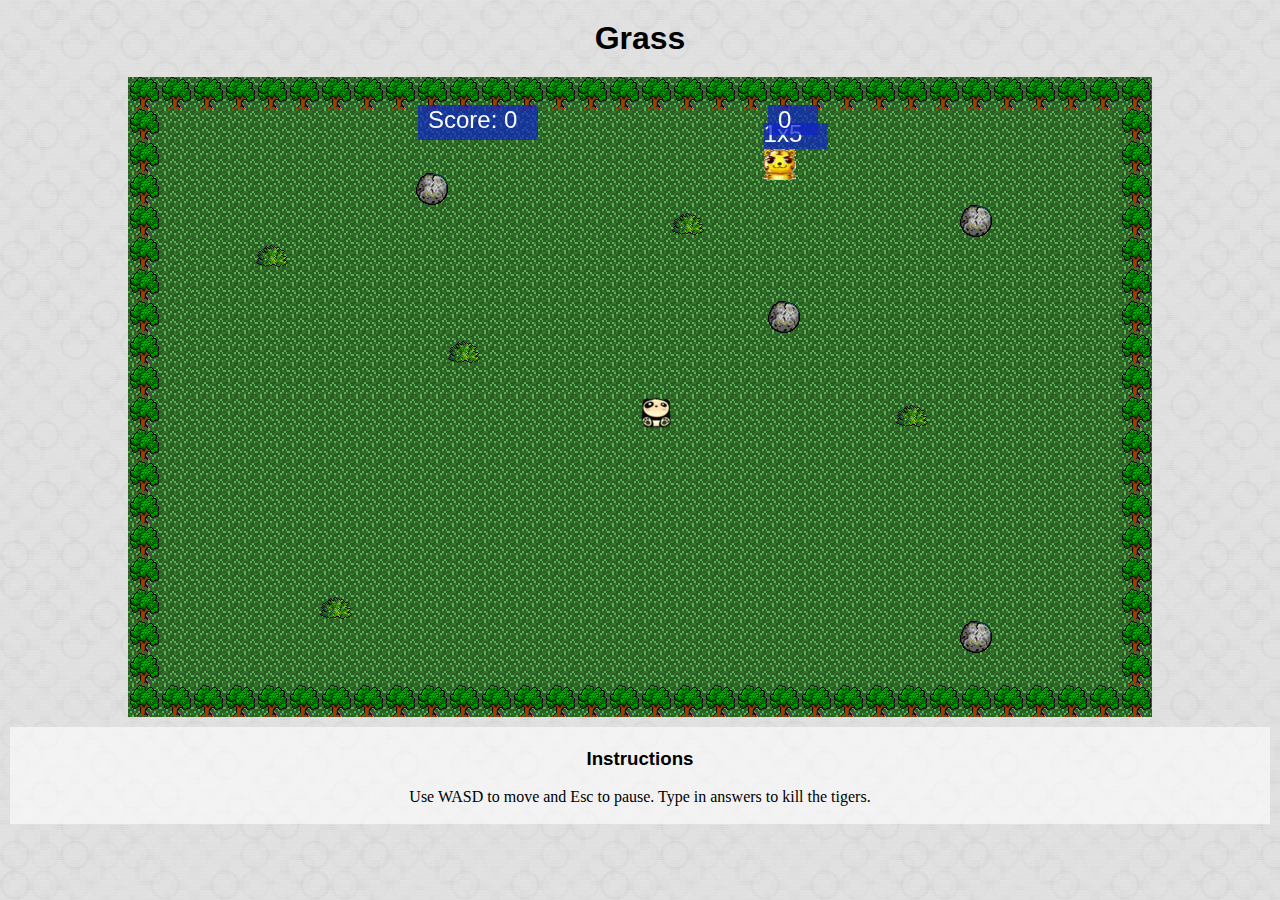
==== home.html @ bc873f3e "uploads" ====
<html>
	<head>
		<title>Grass</title>
	</head>
	<body style="margin:0px; background-image:url('strange_bullseyes.png')">
		<div id="game-container" style="width:100%; text-align:center">
			<h1 style="font-family:Arial; margin:10px; padding:10px">Grass</h1>
			<canvas id="canvas" >Loading...</canvas>
			<div style="background-color: rgba(255,255,255,0.6); margin:10px; padding:2px">
				<h3 style="font-family:Arial">Instructions</h3>
				<p style="font-family:Garamond">Use WASD to move and Esc to pause. Type in answers to kill the tigers.</p>
			</div>
		</div>

	</body>
	<script src = "game.js"></script>
</html>
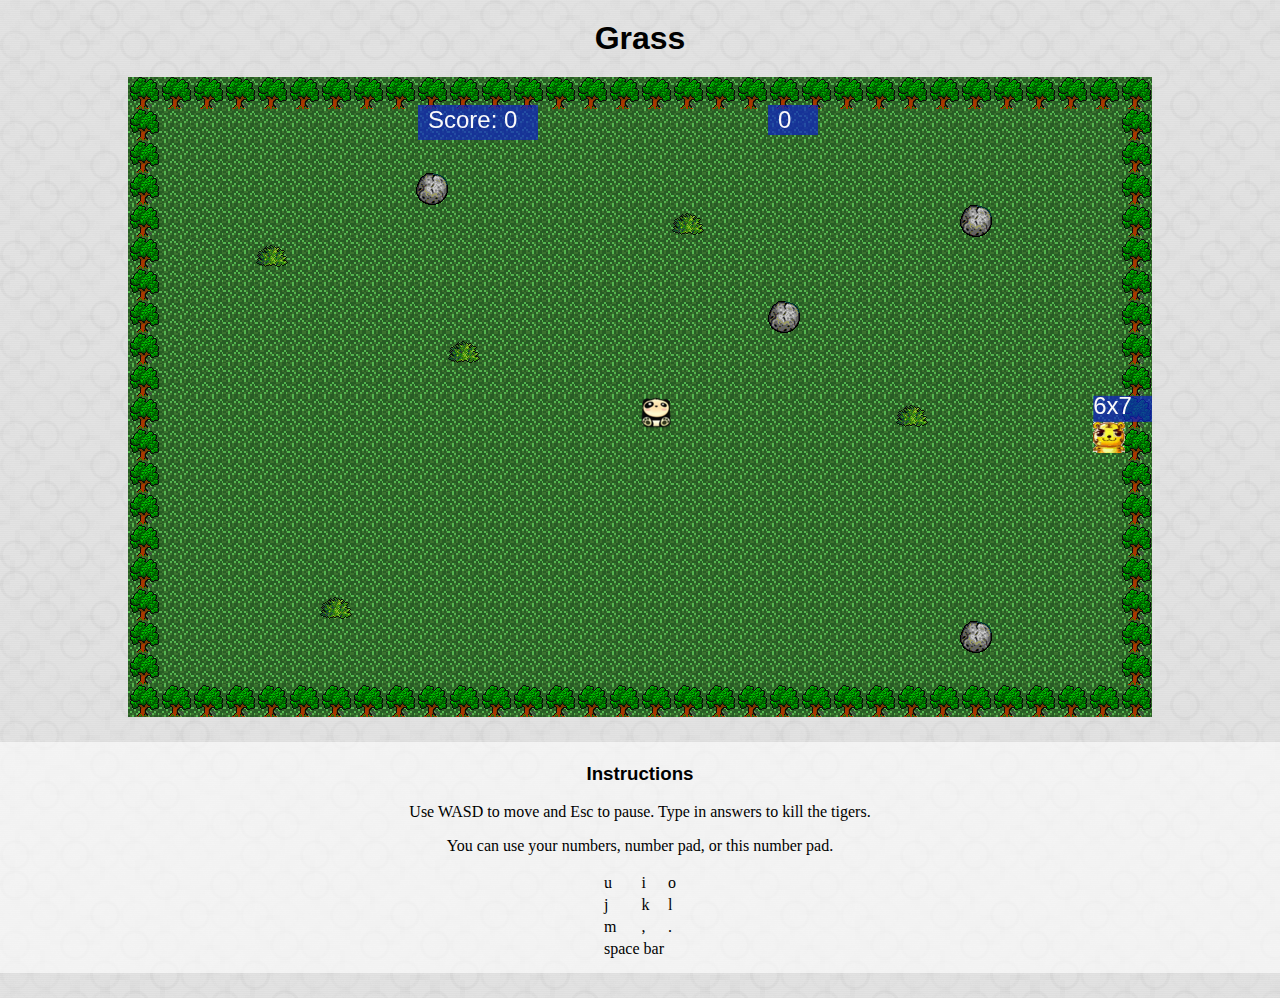
==== commit e25c0e94: "added keyboard numberpad" ====
--- a/home.html
+++ b/home.html
@@ -1,14 +1,36 @@
 <html>
 	<head>
 		<title>Grass</title>
+		<link href="css.css" rel="stylesheet" type="text/css">
 	</head>
 	<body style="margin:0px; background-image:url('strange_bullseyes.png')">
 		<div id="game-container" style="width:100%; text-align:center">
 			<h1 style="font-family:Arial; margin:10px; padding:10px">Grass</h1>
 			<canvas id="canvas" >Loading...</canvas>
-			<div style="background-color: rgba(255,255,255,0.6); margin:10px; padding:2px">
+			<div style="background-color: rgba(255,255,255,0.6); margin-top:25px; margin-bottom:25px; padding:2px">
 				<h3 style="font-family:Arial">Instructions</h3>
 				<p style="font-family:Garamond">Use WASD to move and Esc to pause. Type in answers to kill the tigers.</p>
+				<p>You can use your numbers, number pad, or this number pad.</p>
+				<table style="margin:auto; margin-bottom:10px">
+					<tr>
+						<td>u</td>
+						<td>i</td>
+						<td>o</td>
+					</tr>
+					<tr>
+						<td>j</td>
+						<td>k</td>
+						<td>l</td>
+					</tr>
+					<tr>
+						<td>m</td>
+						<td>,</td>
+						<td>.</td>
+					</tr>
+					<tr>
+						<td colspan="2">space bar</td>
+					</tr>
+				</table>
 			</div>
 		</div>
 
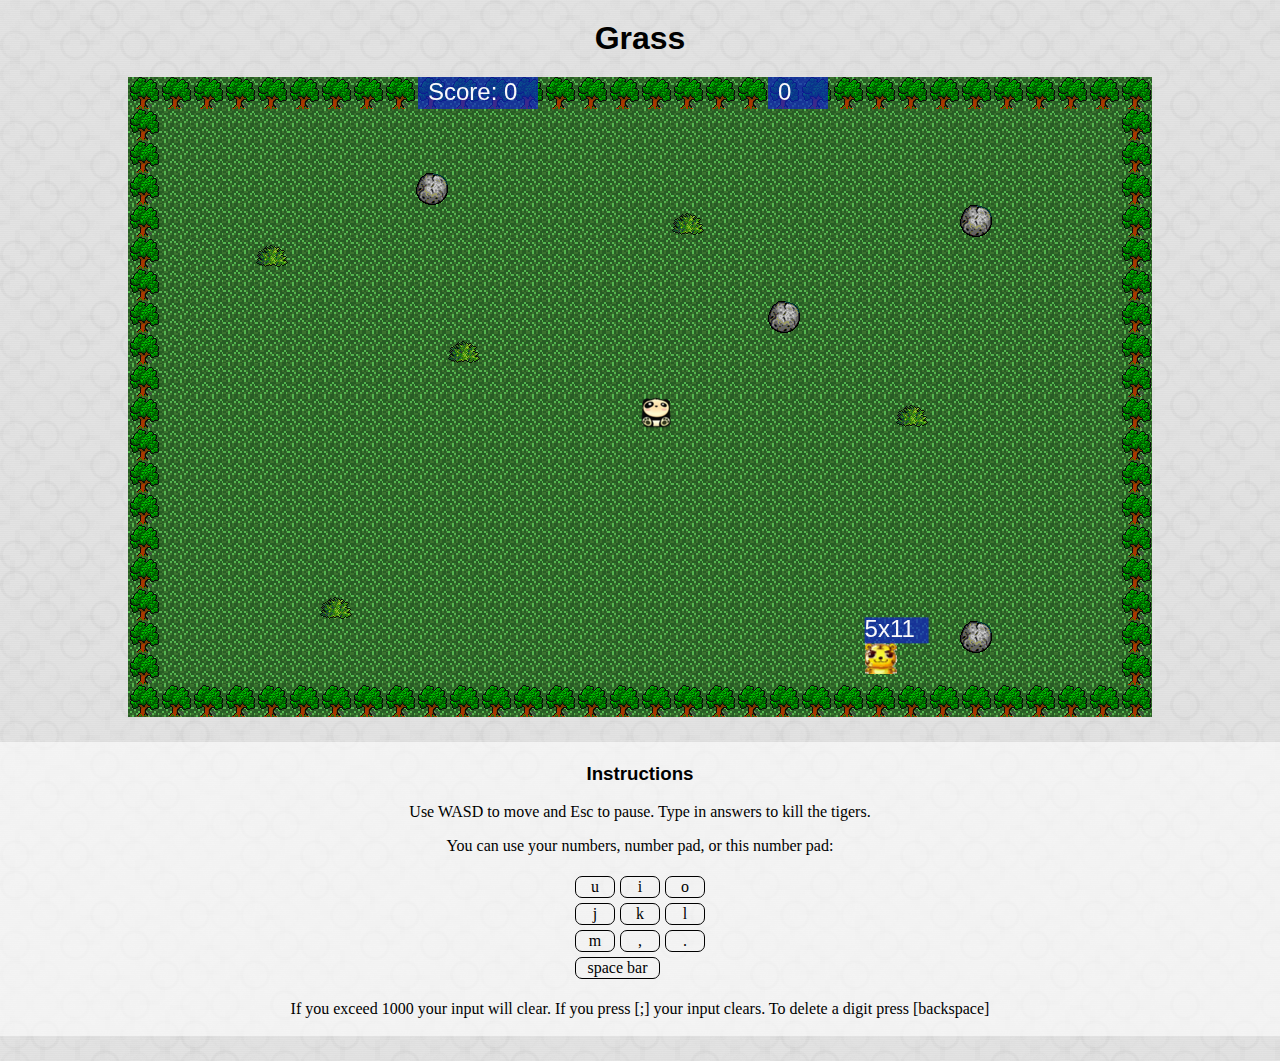
==== commit ff2b676e: "add backspace, ; clear, changed render for boxes" ====
--- a/home.html
+++ b/home.html
@@ -10,7 +10,7 @@
 			<div style="background-color: rgba(255,255,255,0.6); margin-top:25px; margin-bottom:25px; padding:2px">
 				<h3 style="font-family:Arial">Instructions</h3>
 				<p style="font-family:Garamond">Use WASD to move and Esc to pause. Type in answers to kill the tigers.</p>
-				<p>You can use your numbers, number pad, or this number pad.</p>
+				<p>You can use your numbers, number pad, or this number pad:</p>
 				<table style="margin:auto; margin-bottom:10px">
 					<tr>
 						<td>u</td>
@@ -31,6 +31,7 @@
 						<td colspan="2">space bar</td>
 					</tr>
 				</table>
+				<p>If you exceed 1000 your input will clear. If you press [;] your input clears. To delete a digit press [backspace]</p>
 			</div>
 		</div>
 
--- a/css.css
+++ b/css.css
@@ -0,0 +1,11 @@
+table{
+	border-spacing: 5px;
+}
+td{
+	text-align: center;
+	vertical-align: middle;
+	border: 1px solid black;
+	border-radius:7px;
+	width:36px;
+	
+}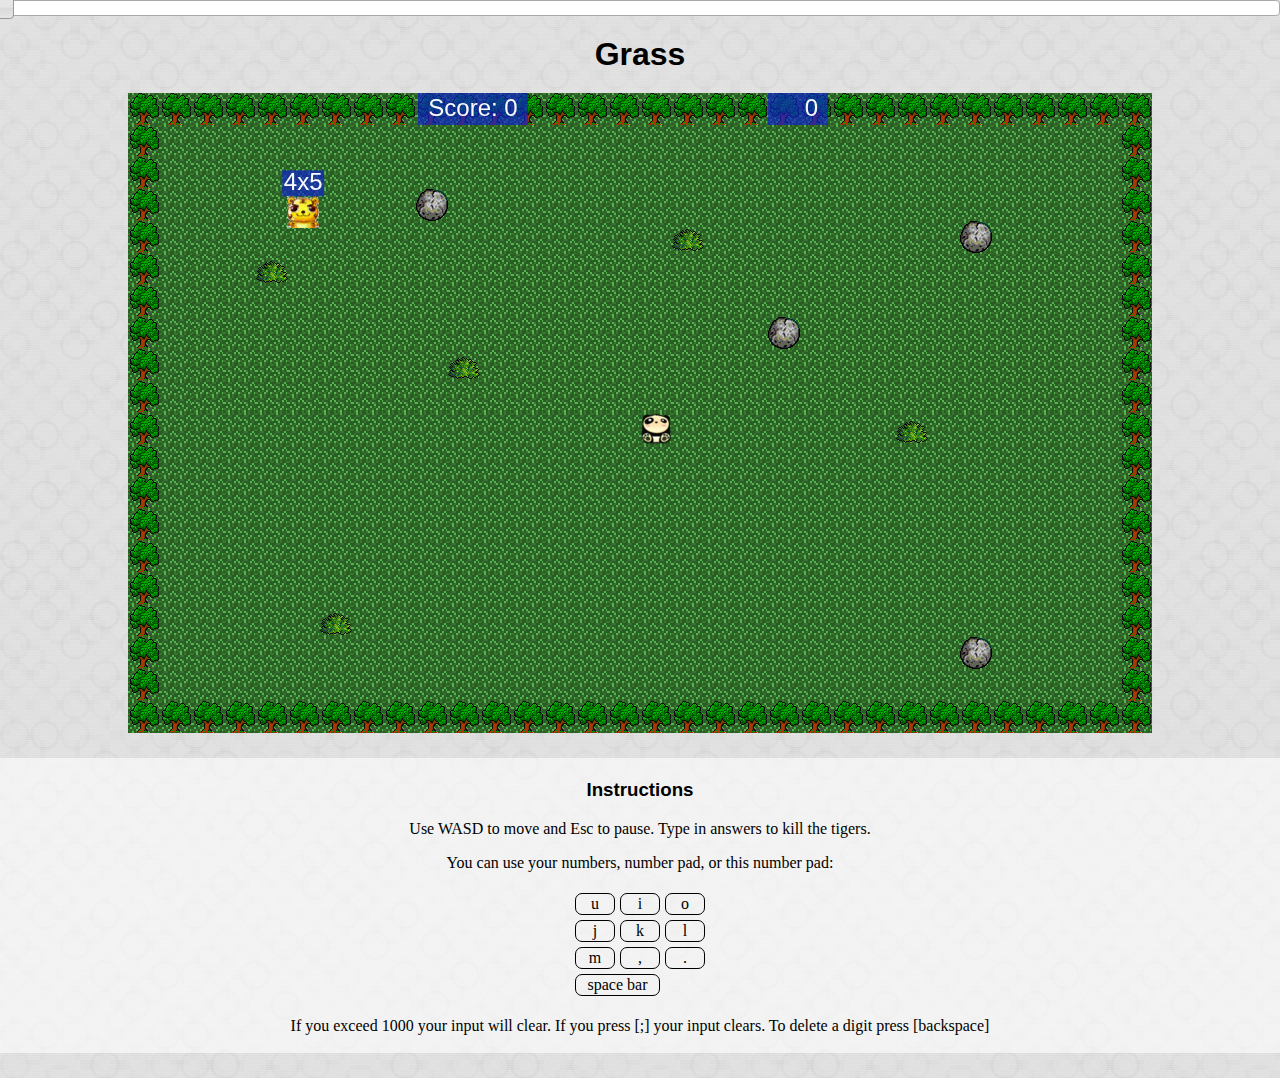
==== commit 8d79392e: "Implement jQuery" ====
--- a/home.html
+++ b/home.html
@@ -2,8 +2,17 @@
 	<head>
 		<title>Grass</title>
 		<link href="css.css" rel="stylesheet" type="text/css">
+		<link rel="stylesheet" href="css/smoothness/jquery-ui-1.10.4.custom.css">
+		<script src="js/jquery-1.10.2.js"></script>
+		<script src="js/jquery-ui-1.10.4.custom.js"></script>
+		<script>
+		$(function() {
+			$("#slider").slider();
+		})
+		</script>
 	</head>
 	<body style="margin:0px; background-image:url('strange_bullseyes.png')">
+		<div id="slider"></div>
 		<div id="game-container" style="width:100%; text-align:center">
 			<h1 style="font-family:Arial; margin:10px; padding:10px">Grass</h1>
 			<canvas id="canvas" >Loading...</canvas>
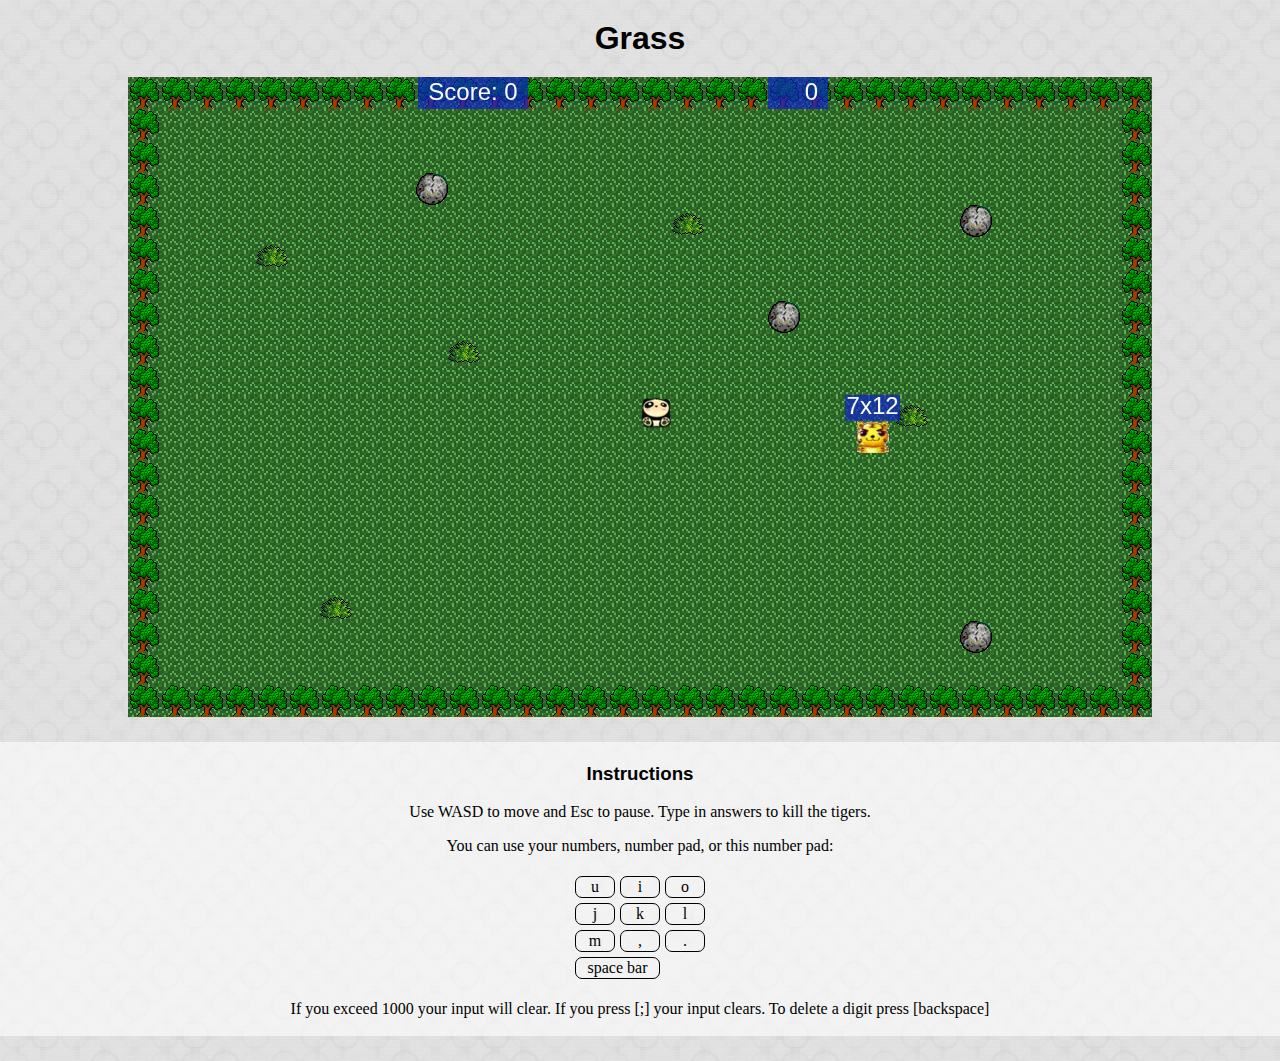
==== commit e01a0297: "small renaming changes" ====
--- a/home.html
+++ b/home.html
@@ -2,17 +2,8 @@
 	<head>
 		<title>Grass</title>
 		<link href="css.css" rel="stylesheet" type="text/css">
-		<link rel="stylesheet" href="css/smoothness/jquery-ui-1.10.4.custom.css">
-		<script src="js/jquery-1.10.2.js"></script>
-		<script src="js/jquery-ui-1.10.4.custom.js"></script>
-		<script>
-		$(function() {
-			$("#slider").slider();
-		})
-		</script>
 	</head>
 	<body style="margin:0px; background-image:url('strange_bullseyes.png')">
-		<div id="slider"></div>
 		<div id="game-container" style="width:100%; text-align:center">
 			<h1 style="font-family:Arial; margin:10px; padding:10px">Grass</h1>
 			<canvas id="canvas" >Loading...</canvas>
